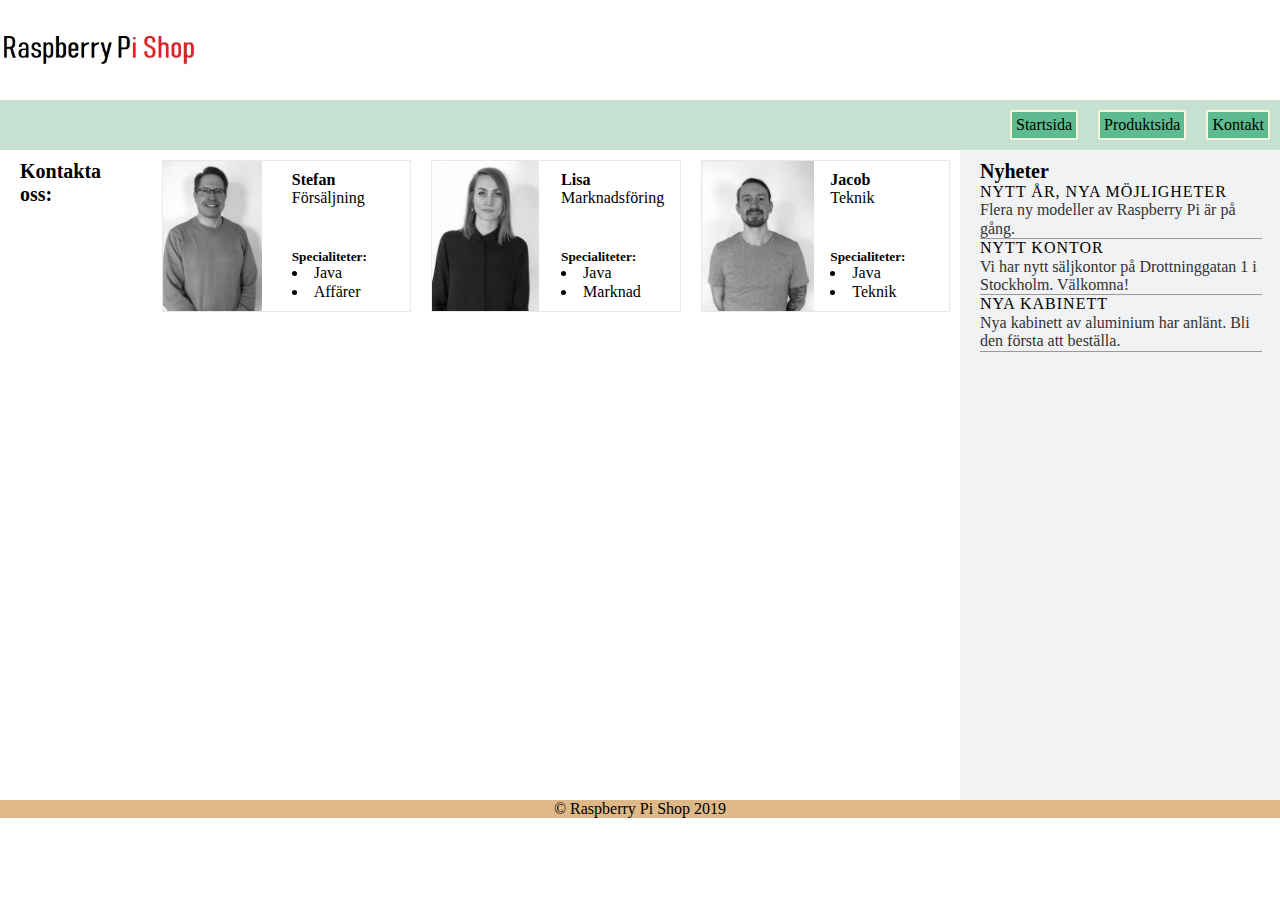
==== contact.html @ 89fd2d5b "first commit" ====
<!DOCTYPE html>
<html lang="sv">

<head>
	<title>Welcome to Raspberry Pi Shop</title>
	<link href="style.css" rel="stylesheet" type="text/css">
	<link href="favicon.ico" rel="shortcut icon" type="image/x-icon">
	<link href="favicon.ico" rel="icon" type="image/x-icon">
	<link href="normalize.css" rel="stylesheet" type="text/css">
	<meta content="width=device-width, initial-scale=1.0" name="viewport">
	<meta charset="UTF-8">
</head>

<body>
	<div class="grid-container">
		<header class="header center">
			<img alt="logo" src="rasp3.jpg" width="200">
		</header>
		<nav class="nav">
			<ul class="flex-container">
				<li class="flex-item">
					<a href="index.html">Startsida</a>
				</li>
				<li class="flex-item">
					<a href="product.html">Produktsida</a>
				</li>
				<li class="flex-item">
					<a href="contact.html">Kontakt</a>
				</li>
			</ul>
		</nav>
		<aside class="aside">
			<div class="float-box-news">
				Nyheter
			</div>
			<div class="news-headline">
				Nytt år, nya möjligheter
			</div>
			<div class="news-newstext">
				Flera ny modeller av Raspberry Pi är på gång.
			</div>
			<div class="news-headline">
				Nytt kontor
			</div>
			<div class="news-newstext">
				Vi har nytt säljkontor på Drottninggatan 1 i Stockholm. Välkomna!
			</div>
			<div class="news-headline">
				Nya kabinett
			</div>
			<div class="news-newstext">
				Nya kabinett av aluminium har anlänt. Bli den första att beställa.
			</div>
		</aside>
		<main class="main flex-container-contact">
			<div class="float-box">
				Kontakta oss:
			</div>

			<div class="contact-container">
				<div class="pic-container"><img alt="Bild på Stefan" class="pic" src="stefan.jpeg" title="Stefan"></div>
				<div class="contact-info">
					<section class="name">
						<h4>Stefan</h4>
						<p>Försäljning</p>
					</section>
					<section class="info">
						<h5>Specialiteter:</h5>
						<ul>
							<li>Java</li>
							<li>Affärer</li>
						</ul>
					</section>
				</div>
			</div>
			<div class="contact-container">
				<div class="pic-container"><img alt="Bild på Lisa" class="pic" src="lisa.jpeg" title="Lisa"></div>
				<div class="contact-info">
					<section class="name">
						<h4>Lisa</h4>
						<p>Marknadsföring</p>
					</section>
					<section class="info">
						<h5>Specialiteter:</h5>
						<ul>
							<li>Java</li>
							<li>Marknad</li>
						</ul>
					</section>
				</div>
			</div>
			<div class="contact-container">
				<div class="pic-container"><img alt="Bild Jacob" class="pic" src="jacob.jpeg" title="Jacob"></div>
				<div class="contact-info">
					<section class="name">
						<h4>Jacob</h4>
						<p>Teknik</p>
					</section>
					<section class="info">
						<h5>Specialiteter:</h5>
						<ul>
							<li>Java</li>
							<li>Teknik</li>
						</ul>
					</section>
				</div>
			</div>
		</main>
		<footer class="footer">
			<p>&copy; Raspberry Pi Shop 2019</p>
		</footer>
	</div>
</body>

</html>
---- style.css ----
* {
	margin: 0;
	padding: 0;
	font-family: Calibri;
}

.grid-container {
	display: grid;
	grid-template-columns: 1fr 1fr 1fr 1fr;
	grid-template-rows: 100px 50px auto auto auto;
	grid-template-areas: "header header header header""nav nav nav nav""aside aside aside aside""main main main main""footer footer footer footer";
}

.header {
	display: flex;
	flex-direction: row;
	justify-content: flex-end;
	background: white;
	color: white;
	grid-area: header;
}

.center {
	display: flex;
	align-items: center;
}

.nav {
	grid-area: nav;
	background: #C6E1D1;
}

.aside {
	display: block;
	flex-wrap: wrap;
	align-items: flex-start;
	align-content: flex-start;
	background: #f1f2f3;
	grid-area: aside;
	padding-left: 20px;
}

.main {
	grid-area: main;
	background: white;
}

.footer {
	grid-area: footer;
	background: burlywood;
	text-align: center;
}

.flex-container {
	display: flex;
	flex-direction: row;
	list-style: none;
	justify-content: flex-start;
	align-items: center;
	margin-left: 10px;
}

.flex-item {
	border: 2px solid beige;
	margin: 10px;
	padding: 4px 4px;
	background: #5ebb8f;
	border-radius: 5%;
}

.flex-item a:hover {
	color: yellow;
	text-decoration: none;
	width: 300px;
}

.flex-container-contact {
	display: flex;
	flex-direction: column;
	justify-content: flex-start;
	align-items: flex-start;
	margin-left: 10px;
}

.contact-container {
	background: white;
	height: 150px;
	width: 250px;
	margin: 10px;
	position: relative;
	border: 1px solid #e6e8e9;
}

.pic-container {
	float: left;
	width: 50%;
}

.pic {
	height: 150px;
	width: auto;
	/* För att bilden ska skalas korrekt*/
}

.contact-info {
	float: right;
	width: 50%;
}

.name {
	padding: 5px;
	position: absolute;
	top: 5px;
}

.info {
	padding: 5px;
	position: absolute;
	bottom: 5px;
	list-style-position: inside;
}

.flex-container-prod {
	display: flex;
	flex-direction: column;
	flex-wrap: nowrap;
	justify-content: center;
	align-items: center;
	width: auto;
}

.flex-container-prod {
	display: flex;
	flex-direction: column;
	justify-content: flex-start;
	align-items: flex-start;
	margin-left: 10px;
}

.prod {
	margin: 20px;
	background: white;
	box-shadow: none;
	background-color: white;
	padding: 15px;
	border: 1px solid #e6e8e9;
	border-top-color: #f1f2f3;
	width: auto;
	border-radius: 25px;
	height: auto;
}

.prod-full {
	margin: 20px;
	background: white;
	box-shadow: none;
	background-color: white;
	padding: 15px;
	border: 1px solid #e6e8e9;
	border-top-color: #f1f2f3;
	height: auto;
	width: auto;
	border-radius: 25px;
}

a:link {
	color: black;
	text-decoration: none;
}

a:hover {
	color: grey;
	text-decoration: underline;
}

img {
	max-width: 100%;
	max-height: 100%;
}

.productDescription {
	padding-bottom: 15px;
	padding-top: 15px;
}

/*    Product Table*/

table.productTable {
	border: 1px solid #1C6EA4;
	background-color: #EEEEEE;
	width: 100%;
	text-align: left;
	border-collapse: collapse;
}

table.productTable td,
table.productTable th {
	border: 1px solid #AAAAAA;
	padding: 3px 2px;
}

table.productTable tbody td {
	font-size: 10px;
}

table.productTable thead {
	background: #28A46A;
	background: linear-gradient(to bottom, #5ebb8f 0%, #3dad79 66%, #28A46A 100%);
	border-bottom: 2px solid #444444;
}

table.productTable thead th {
	font-size: 11px;
	font-weight: bold;
	color: #FFFFFF;
	text-align: left;
	border-left: 2px solid #D0E4F5;
}

table.productTable thead th:first-child {
	border-left: none;
}

.news-headline {
	color: black;
	font-weight: 400;
	letter-spacing: 1px;
	text-transform: uppercase;
}

.news-newstext {
	color: #333333;
	text-align: left;
	border-bottom: 1px solid #999;
	width: 94%;
}

.float-box-news {
	margin-right: 15px;
	width: auto;
	height: auto;
	border-radius: 5px;
	padding-top: 0px;
	padding-left: 0px;
	font-weight: bold;
	font-size: 20px;
	margin-top: 10px;
	margin-left: 0px;
}

.float-box {
	margin-right: 15px;
	width: auto;
	height: auto;
	border-radius: 5px;
	padding-top: 0px;
	padding-left: 0px;
	font-weight: bold;
	font-size: 20px;
	margin-top: 10px;
	margin-left: 10px;
}

/*Om fönstret är större än 600px*/

@media (min-width: 600px) {
	.grid-container {
		grid-template-areas: "header header header header""nav nav nav nav""main main main aside""main main main aside""footer footer footer footer";
	}

	.flex-container {
		justify-content: flex-end;
	}

	.flex-container-prod {
		flex-direction: row;
		align-items: baseline;
	}

	.flex-container-contact {
		display: flex;
		flex-direction: row;
		justify-content: flex-start;
		margin-left: 10px;
	}

	.aside {
		flex-wrap: wrap;
		margin: 0px;
		align-items: start;
		align-content: flex-start;
		padding-left: 20px;
		min-height: 650px;
	}

	.header {
		display: flex;
		justify-content: flex-start;
	}

	.prod {
		flex-wrap: wrap;
		width: 24%;
		height: 400px;
		border-radius: 25px;
		position: relative;
	}

	.prod-full {
		flex-wrap: wrap;
		width: 72%;
		height: auto;
		border-radius: 25px;
		position: relative;
	}

	.float-box {
		display: flex;
		flex-direction: row;
		height: auto;
	}

	.align_bottom_left {
		float: left;
		position: absolute;
		bottom: 4px;
	}

	.header {
		display: flex;
		justify-content: flex-start;
	}

	table.productTable {
		margin-bottom: 20px;
	}

	table.productTable tbody td {
		font-size: 13px;
	}

	table.productTable tbody td {
		font-size: 13px;
	}

	table.productTable thead th {
		font-size: 15px;
	}

	.prod-image-full {
		height: 300px;
		width: auto;
	}
}

/* end media screen rule*/
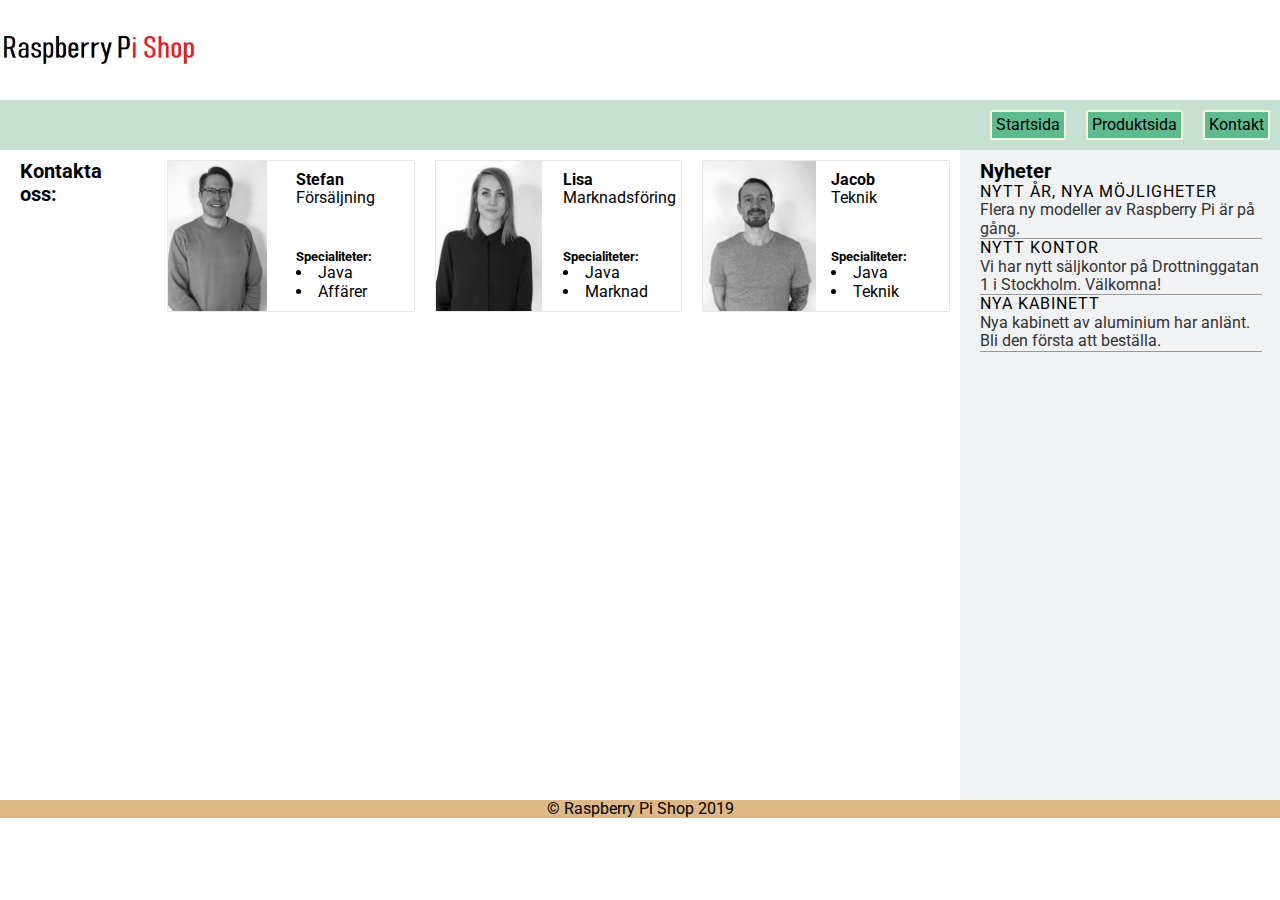
==== commit 30862cd7: "Add general google font Roboto in order to have consistent look in different os" ====
--- a/contact.html
+++ b/contact.html
@@ -3,18 +3,19 @@
 
 <head>
 	<title>Welcome to Raspberry Pi Shop</title>
-	<link href="style.css" rel="stylesheet" type="text/css">
-	<link href="favicon.ico" rel="shortcut icon" type="image/x-icon">
-	<link href="favicon.ico" rel="icon" type="image/x-icon">
-	<link href="normalize.css" rel="stylesheet" type="text/css">
 	<meta content="width=device-width, initial-scale=1.0" name="viewport">
 	<meta charset="UTF-8">
+	<link href="css/normalize.css" rel="stylesheet" type="text/css">
+	<link href="css/style.css" rel="stylesheet" type="text/css">
+	<link href="img/favicon.ico" rel="shortcut icon" type="image/x-icon">
+	<link href="img/favicon.ico" rel="icon" type="image/x-icon">
+	<link href="https://fonts.googleapis.com/css?family=Roboto" rel="stylesheet">
 </head>
 
 <body>
 	<div class="grid-container">
 		<header class="header center">
-			<img alt="logo" src="rasp3.jpg" width="200">
+			<img alt="logo" src="img/rasp3.jpg" width="200">
 		</header>
 		<nav class="nav">
 			<ul class="flex-container">
@@ -58,7 +59,8 @@
 			</div>
 
 			<div class="contact-container">
-				<div class="pic-container"><img alt="Bild på Stefan" class="pic" src="stefan.jpeg" title="Stefan"></div>
+				<div class="pic-container"><img alt="Bild på Stefan" class="pic" src="img/stefan.jpeg" title="Stefan">
+				</div>
 				<div class="contact-info">
 					<section class="name">
 						<h4>Stefan</h4>
@@ -74,7 +76,7 @@
 				</div>
 			</div>
 			<div class="contact-container">
-				<div class="pic-container"><img alt="Bild på Lisa" class="pic" src="lisa.jpeg" title="Lisa"></div>
+				<div class="pic-container"><img alt="Bild på Lisa" class="pic" src="img/lisa.jpeg" title="Lisa"></div>
 				<div class="contact-info">
 					<section class="name">
 						<h4>Lisa</h4>
@@ -90,7 +92,7 @@
 				</div>
 			</div>
 			<div class="contact-container">
-				<div class="pic-container"><img alt="Bild Jacob" class="pic" src="jacob.jpeg" title="Jacob"></div>
+				<div class="pic-container"><img alt="Bild Jacob" class="pic" src="img/jacob.jpeg" title="Jacob"></div>
 				<div class="contact-info">
 					<section class="name">
 						<h4>Jacob</h4>
--- a/css/style.css
+++ b/css/style.css
@@ -0,0 +1,356 @@
+* {
+	margin: 0;
+	padding: 0;
+	font-family: 'Roboto', sans-serif;
+}
+
+.grid-container {
+	display: grid;
+	grid-template-columns: 1fr 1fr 1fr 1fr;
+	grid-template-rows: 100px 50px auto auto auto;
+	grid-template-areas: "header header header header""nav nav nav nav""aside aside aside aside""main main main main""footer footer footer footer";
+}
+
+.header {
+	display: flex;
+	flex-direction: row;
+	justify-content: flex-end;
+	background: white;
+	color: white;
+	grid-area: header;
+}
+
+.center {
+	display: flex;
+	align-items: center;
+}
+
+.nav {
+	grid-area: nav;
+	background: #C6E1D1;
+}
+
+.aside {
+	display: block;
+	flex-wrap: wrap;
+	align-items: flex-start;
+	align-content: flex-start;
+	background: #f1f2f3;
+	grid-area: aside;
+	padding-left: 20px;
+}
+
+.main {
+	grid-area: main;
+	background: white;
+}
+
+.footer {
+	grid-area: footer;
+	background: burlywood;
+	text-align: center;
+}
+
+.flex-container {
+	display: flex;
+	flex-direction: row;
+	list-style: none;
+	justify-content: flex-start;
+	align-items: center;
+	margin-left: 10px;
+}
+
+.flex-item {
+	border: 2px solid beige;
+	margin: 10px;
+	padding: 4px 4px;
+	background: #5ebb8f;
+	border-radius: 5%;
+}
+
+.flex-item a:hover {
+	color: yellow;
+	text-decoration: none;
+	width: 300px;
+}
+
+.flex-container-contact {
+	display: flex;
+	flex-direction: column;
+	justify-content: flex-start;
+	align-items: flex-start;
+	margin-left: 10px;
+}
+
+.contact-container {
+	background: white;
+	height: 150px;
+	width: 250px;
+	margin: 10px;
+	position: relative;
+	border: 1px solid #e6e8e9;
+}
+
+.pic-container {
+	float: left;
+	width: 50%;
+}
+
+.pic {
+	height: 150px;
+	width: auto;
+	/* För att bilden ska skalas korrekt*/
+}
+
+.contact-info {
+	float: right;
+	width: 50%;
+}
+
+.name {
+	padding: 5px;
+	position: absolute;
+	top: 5px;
+}
+
+.info {
+	padding: 5px;
+	position: absolute;
+	bottom: 5px;
+	list-style-position: inside;
+}
+
+.flex-container-prod {
+	display: flex;
+	flex-direction: column;
+	flex-wrap: nowrap;
+	justify-content: center;
+	align-items: center;
+	width: auto;
+}
+
+.flex-container-prod {
+	display: flex;
+	flex-direction: column;
+	justify-content: flex-start;
+	align-items: flex-start;
+	margin-left: 10px;
+}
+
+.prod {
+	margin: 20px;
+	background: white;
+	box-shadow: none;
+	background-color: white;
+	padding: 15px;
+	border: 1px solid #e6e8e9;
+	border-top-color: #f1f2f3;
+	width: auto;
+	border-radius: 25px;
+	height: auto;
+}
+
+.prod-full {
+	margin: 20px;
+	background: white;
+	box-shadow: none;
+	background-color: white;
+	padding: 15px;
+	border: 1px solid #e6e8e9;
+	border-top-color: #f1f2f3;
+	height: auto;
+	width: auto;
+	border-radius: 25px;
+}
+
+a:link {
+	color: black;
+	text-decoration: none;
+}
+
+a:hover {
+	color: grey;
+	text-decoration: underline;
+}
+
+img {
+	max-width: 100%;
+	max-height: 100%;
+}
+
+.productDescription {
+	padding-bottom: 15px;
+	padding-top: 15px;
+}
+
+/*    Product Table*/
+
+table.productTable {
+	border: 1px solid #1C6EA4;
+	background-color: #EEEEEE;
+	width: 100%;
+	text-align: left;
+	border-collapse: collapse;
+}
+
+table.productTable td,
+table.productTable th {
+	border: 1px solid #AAAAAA;
+	padding: 3px 2px;
+}
+
+table.productTable tbody td {
+	font-size: 10px;
+}
+
+table.productTable thead {
+	background: #28A46A;
+	background: linear-gradient(to bottom, #5ebb8f 0%, #3dad79 66%, #28A46A 100%);
+	border-bottom: 2px solid #444444;
+}
+
+table.productTable thead th {
+	font-size: 11px;
+	font-weight: bold;
+	color: #FFFFFF;
+	text-align: left;
+	border-left: 2px solid #D0E4F5;
+}
+
+table.productTable thead th:first-child {
+	border-left: none;
+}
+
+.news-headline {
+	color: black;
+	font-weight: 400;
+	letter-spacing: 1px;
+	text-transform: uppercase;
+}
+
+.news-newstext {
+	color: #333333;
+	text-align: left;
+	border-bottom: 1px solid #999;
+	width: 94%;
+}
+
+.float-box-news {
+	margin-right: 15px;
+	width: auto;
+	height: auto;
+	border-radius: 5px;
+	padding-top: 0px;
+	padding-left: 0px;
+	font-weight: bold;
+	font-size: 20px;
+	margin-top: 10px;
+	margin-left: 0px;
+}
+
+.float-box {
+	margin-right: 15px;
+	width: auto;
+	height: auto;
+	border-radius: 5px;
+	padding-top: 0px;
+	padding-left: 0px;
+	font-weight: bold;
+	font-size: 20px;
+	margin-top: 10px;
+	margin-left: 10px;
+}
+
+/*Om fönstret är större än 600px*/
+
+@media (min-width: 600px) {
+	.grid-container {
+		grid-template-areas: "header header header header""nav nav nav nav""main main main aside""main main main aside""footer footer footer footer";
+	}
+
+	.flex-container {
+		justify-content: flex-end;
+	}
+
+	.flex-container-prod {
+		flex-direction: row;
+		align-items: baseline;
+	}
+
+	.flex-container-contact {
+		display: flex;
+		flex-direction: row;
+		justify-content: flex-start;
+		margin-left: 10px;
+	}
+
+	.aside {
+		flex-wrap: wrap;
+		margin: 0px;
+		align-items: start;
+		align-content: flex-start;
+		padding-left: 20px;
+		min-height: 650px;
+	}
+
+	.header {
+		display: flex;
+		justify-content: flex-start;
+	}
+
+	.prod {
+		flex-wrap: wrap;
+		width: 24%;
+		height: 400px;
+		border-radius: 25px;
+		position: relative;
+	}
+
+	.prod-full {
+		flex-wrap: wrap;
+		width: 72%;
+		height: auto;
+		border-radius: 25px;
+		position: relative;
+	}
+
+	.float-box {
+		display: flex;
+		flex-direction: row;
+		height: auto;
+	}
+
+	.align_bottom_left {
+		float: left;
+		position: absolute;
+		bottom: 4px;
+	}
+
+	.header {
+		display: flex;
+		justify-content: flex-start;
+	}
+
+	table.productTable {
+		margin-bottom: 20px;
+	}
+
+	table.productTable tbody td {
+		font-size: 13px;
+	}
+
+	table.productTable tbody td {
+		font-size: 13px;
+	}
+
+	table.productTable thead th {
+		font-size: 15px;
+	}
+
+	.prod-image-full {
+		height: 300px;
+		width: auto;
+	}
+}
+
+/* end media screen rule*/